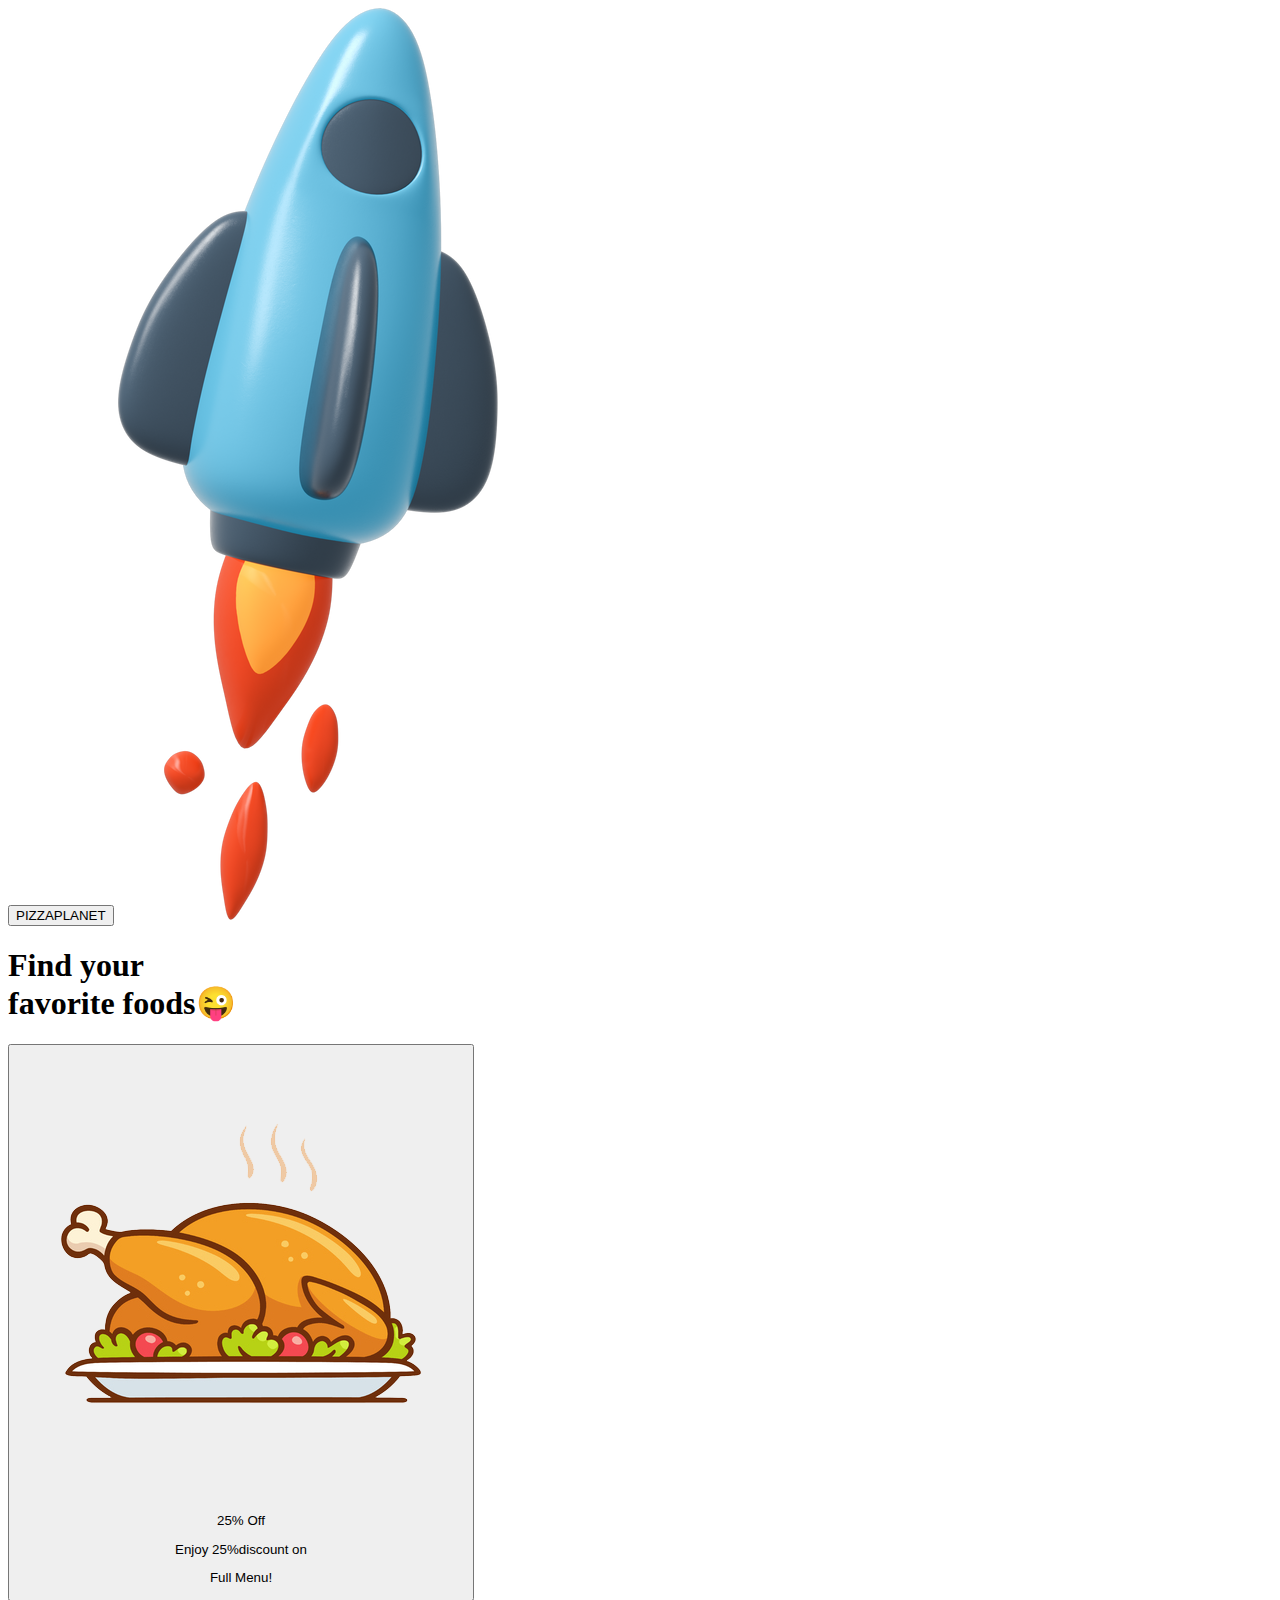
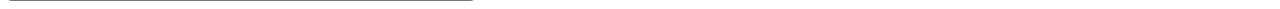
==== index.html @ 1ff9d28f "header" ====
<!DOCTYPE html>
<html lang="es">
<head>
    <meta charset="UTF-8">
    <meta http-equiv="X-UA-Compatible" content="IE=edge">
    <meta name="viewport" content="width=device-width, initial-scale=1.0">
    <title>"Pizza_Planet"</title>
    <link rel="stylesheet"href="./style.css">
    <link href="https://afeld.github.io/emoji-css/emoji.css" rel="stylesheet">
</head>
    

<body>
    <header class="header">
        
        <div class="barra">
                <button class="boto_coet">PIZZAPLANET</button>

                <img class="coet_img" src="image/coet.png"alt="coet_img">
        </div>               
        <h1 class="text_baix1"> Find your<br>favorite foods😜</h1></div>
            <button class="boto_pollastre">
               <img class="pollastre_img" src="./image/pollastre.png"alt="pollastre_img">
            <div class="texto_pollastre">
                <p class="descompte">25% Off</p>
                <p class="informacio">Enjoy 25%discount on</p>
                <p class="informacio"> Full Menu!</p>

                </div>
            </button>
    </header>


    
</body>
</html>
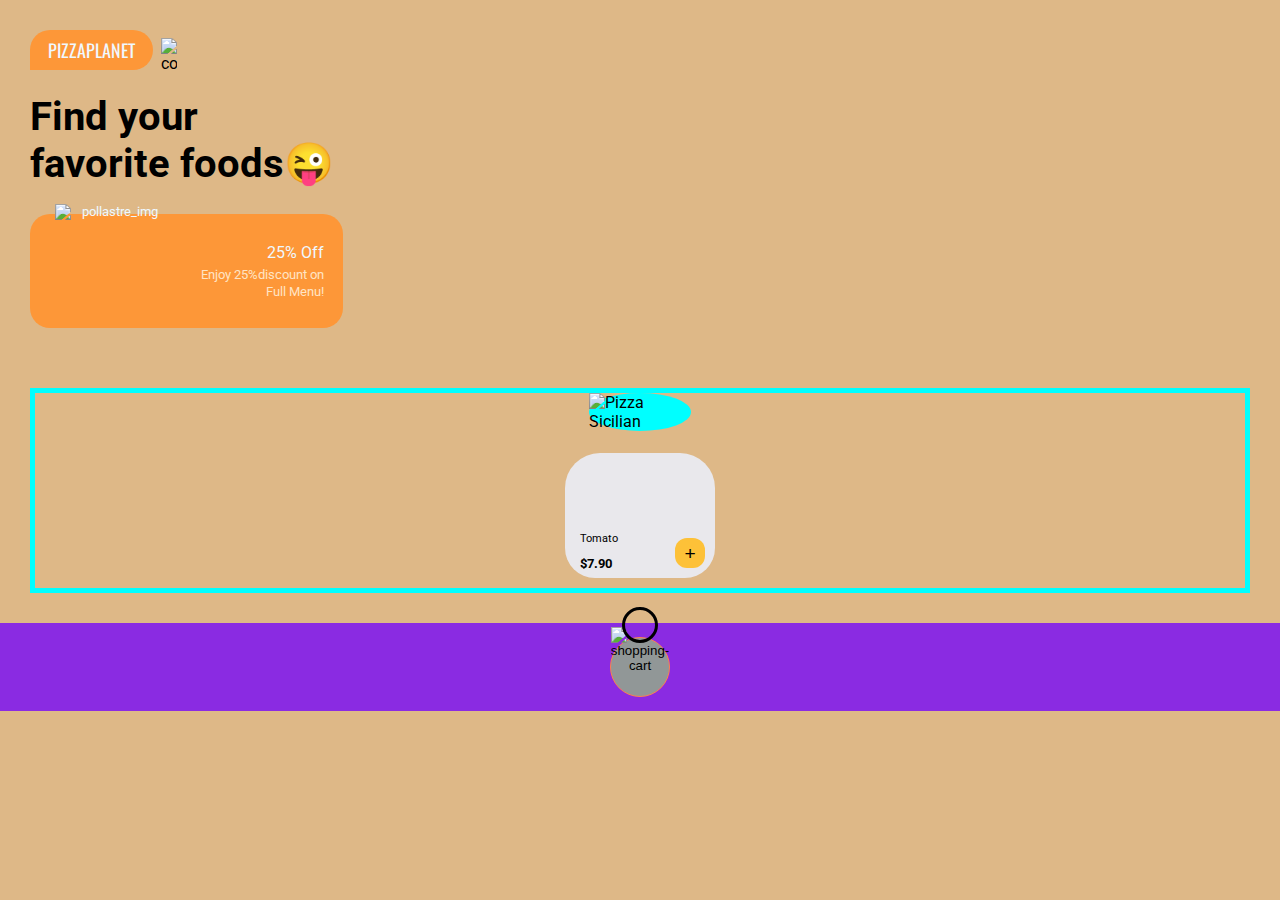
==== commit b19f2df4: "primer" ====
--- a/index.html
+++ b/index.html
@@ -1,26 +1,28 @@
+
+    
 <!DOCTYPE html>
-<html lang="es">
+<html lang="en">
 <head>
     <meta charset="UTF-8">
     <meta http-equiv="X-UA-Compatible" content="IE=edge">
     <meta name="viewport" content="width=device-width, initial-scale=1.0">
-    <title>"Pizza_Planet"</title>
-    <link rel="stylesheet"href="./style.css">
+    <title>PizzaPlanet</title>
+    <link rel="stylesheet" href="style.css">
     <link href="https://afeld.github.io/emoji-css/emoji.css" rel="stylesheet">
+
 </head>
-    
+<body>
 
-<body>
-    <header class="header">
-        
+    <header class="header">     <!-- CAPÇALERA -->
         <div class="barra">
-                <button class="boto_coet">PIZZAPLANET</button>
+            <button class="boto_coet">PIZZAPLANET</button>
 
-                <img class="coet_img" src="image/coet.png"alt="coet_img">
-        </div>               
-        <h1 class="text_baix1"> Find your<br>favorite foods😜</h1></div>
+            <img class="coet_img" src="images/coet.png"alt="coet_img">
+    </div>
+                              
+        <h1 class="text_baix1"> Find your<br>favorite foods😜</h1>
             <button class="boto_pollastre">
-               <img class="pollastre_img" src="./image/pollastre.png"alt="pollastre_img">
+               <img class="pollastre_img" src="./images/pollastre.png"alt="pollastre_img">
             <div class="texto_pollastre">
                 <p class="descompte">25% Off</p>
                 <p class="informacio">Enjoy 25%discount on</p>
@@ -30,7 +32,37 @@
             </button>
     </header>
 
+    <main class="main">         <!-- MENUS DE LES PIZZES -->
+                
+                    <!-- TIPUS DE PIZZA A ESCOLLIR -->
 
-    
+        <div class="pizza-box" id="pizza">
+            <div class="pizza-image-frame"> <!-- marc de la foto -->
+                <img class="pizza-image" src="./images/Pizza-greek.png" alt="Pizza Sicilian">
+            </div>
+            <div class="carta"> <!-- informació de la pizza -->
+                <div class="pizza-text">
+                    <h4 class="namepizza"></h4>
+                    <p class="ingredient">Tomato</p>
+                    <h3 class="price">$7.90</h3>
+                </div>
+                <button class="addbutton">+</button> <!-- per afegir a la comanda -->
+                 <!--input type="addbutton" name="mas" value="+" onclick="sumar()"-->
+            </div>
+            
+        </div>
+       
+    </main>
+
+    <footer class="footer">
+
+        <button class="buy-button">
+        <img class="shopping-button" src="./images/cart1.png" alt="shopping-cart" >    
+        </button>
+        <div class="counter"></div>
+    </footer>
+
+    <script src="./index.js"></script>
 </body>
-</html>+      
+</html>
--- a/style.css
+++ b/style.css
@@ -0,0 +1,238 @@
+
+@import url('https://fonts.googleapis.com/css2?family=Oswald:wght@500&family=Roboto:wght@100;300;400;500;700;900&display=swap');
+
+
+body{
+    background-color: #FFF9F9;
+    font-family: 'Oswald', sans-serif;
+    font-family: 'Roboto', sans-serif;
+    margin: 0px;
+    display: flex;
+    flex-direction: column;
+    justify-content: center;
+}
+
+/* HEADER */
+
+.header {
+    margin: 30px;
+    display: flex;
+    flex-direction:column;
+    justify-content: flex-start;
+    }
+    
+.barra{
+    display:flex;
+    flex-direction: row;
+    justify-content: flex-start;
+    position: relative;
+    }
+    
+.boto_coet {
+    font-family: 'Oswald', sans-serif;
+    background-color:#FD9738;
+    color: aliceblue;
+    border-radius: 5vw;
+    border-bottom-left-radius:0%;
+    height: 40px;
+    width: 123px;
+    font-size: large;
+    border:none;
+    }
+    
+.coet_img {
+    display:flex;
+    justify-content: space-around;      
+    height: 2em;
+    width: 1em;
+    margin: 0.5em;
+    }
+    
+.text_baix1 {
+    margin-top: 15px;
+    font-family: 'Roboto', sans-serif;
+    font-size: 2.5em;
+    color:black;
+    display: flex;
+    flex-direction: column;
+    }
+    
+.boto_pollastre {
+    display:flex;
+    flex-direction: row;
+    align-items: center;
+    justify-content:space-around;   
+    font-family: 'Roboto', sans-serif;
+    background-color:#FD9738;
+    color: aliceblue;
+    border-radius: 5vw;
+    border-bottom-left-radius:0%;
+    height: 114px;
+    width: 313px;
+    border-radius: 1.5em;
+    border:none;
+    } 
+        
+.pollastre_img {
+    height: 134px;
+    width: 114px;
+    margin: 0.5em;
+    }
+    
+.texto_pollastre {
+    flex-direction: column;
+    display:flex;
+    align-items: flex-end;
+    }
+    
+.descompte {
+    font-size:medium;
+    margin: 0% 0% 2% 0%;
+    }
+    
+.informacio {
+    font-size: small;
+    color: bisque;
+    margin:2% 0% 0% 0%;
+    }
+
+
+/* COS PRINCIPAL */
+
+.main{   /* box central */
+    margin: 30px;
+    display: flex;
+    flex-wrap: wrap;
+    justify-content: space-around;
+        /* box joker */ border: 5px solid cyan; 
+}
+
+.pizza-box{
+    width: 150px;
+    padding: 10px;
+    display: flex;
+    flex-direction: column;
+    align-items: center;
+    position: relative;
+    margin-top: 50px;
+}
+
+.pizza-image-frame{
+    display: flex;
+    justify-content: center;
+    align-items: center;
+    width: 60%;
+    border-radius: 50%;
+    background-color: aqua ;
+    position: absolute;
+    object-fit: cover;
+    object-position: center;
+    top: -50px;
+    z-index: 1;
+}
+
+.pizza-image{
+    width: 100%;
+    object-fit: contain; 
+}
+
+.carta{
+    background: #E9E8EC;
+    border-radius: 35px 35px 30px 30px;
+    width: 150px;
+    height: 125px;
+    position: relative;
+    display: flex;
+    align-items: flex-end;
+}
+
+.pizza-text{
+    display: flex;
+    flex-direction: column;
+    justify-content: left;
+    align-content: center;
+    padding-left: 10%;
+    text-align: justify;
+    line-height: 5%;
+    font-size: 70%;
+}
+
+.nompizza{
+    font-family: 'roboto';
+    font-weight: 900;
+    font-size: larger;
+}
+
+.addbutton{
+    width: 30px;
+    height: 30px;
+    font-size: larger;
+    color: black;
+    text-decoration: none;
+    text-align: center;
+    line-height: 1.6em;
+    background: #FDC138;
+    border: none;
+    border-radius: 12px;
+    position: absolute;
+    bottom:10px;
+    right: 10px;
+}
+
+
+
+.footer{
+    
+    height: 88px;
+    background-color: blueviolet;
+    position: relative;
+    display: flex;
+    justify-content: center;
+    align-items: center;
+       
+}
+.buy-button{
+    width: 60px;
+    height: 60px;
+    background-color: rgb(145, 151, 151);
+    border-radius: 50ch;
+    border: 1px solid coral;
+    display: flex;
+    justify-content: center;
+    align-items: center;
+   
+}
+
+.shopping-button{
+    width: 80px;
+    height: 80px;
+
+               
+}
+.counter{
+    width: 30px;
+    height: 30px;
+    position: absolute;
+    top: -1em;
+    border-radius: 50%;
+    background-color: transparent;
+    border: solid 3px black;
+    overflow:hidden;
+}
+@media screen and (min-width: 480px){
+    body{
+        background-color: antiquewhite;
+    }
+}
+
+@media screen and (min-width: 767px){
+    body{
+        background-color: bisque;
+    }
+}
+
+@media screen and (min-width: 950px){
+    body{
+        background-color: burlywood;
+    }
+}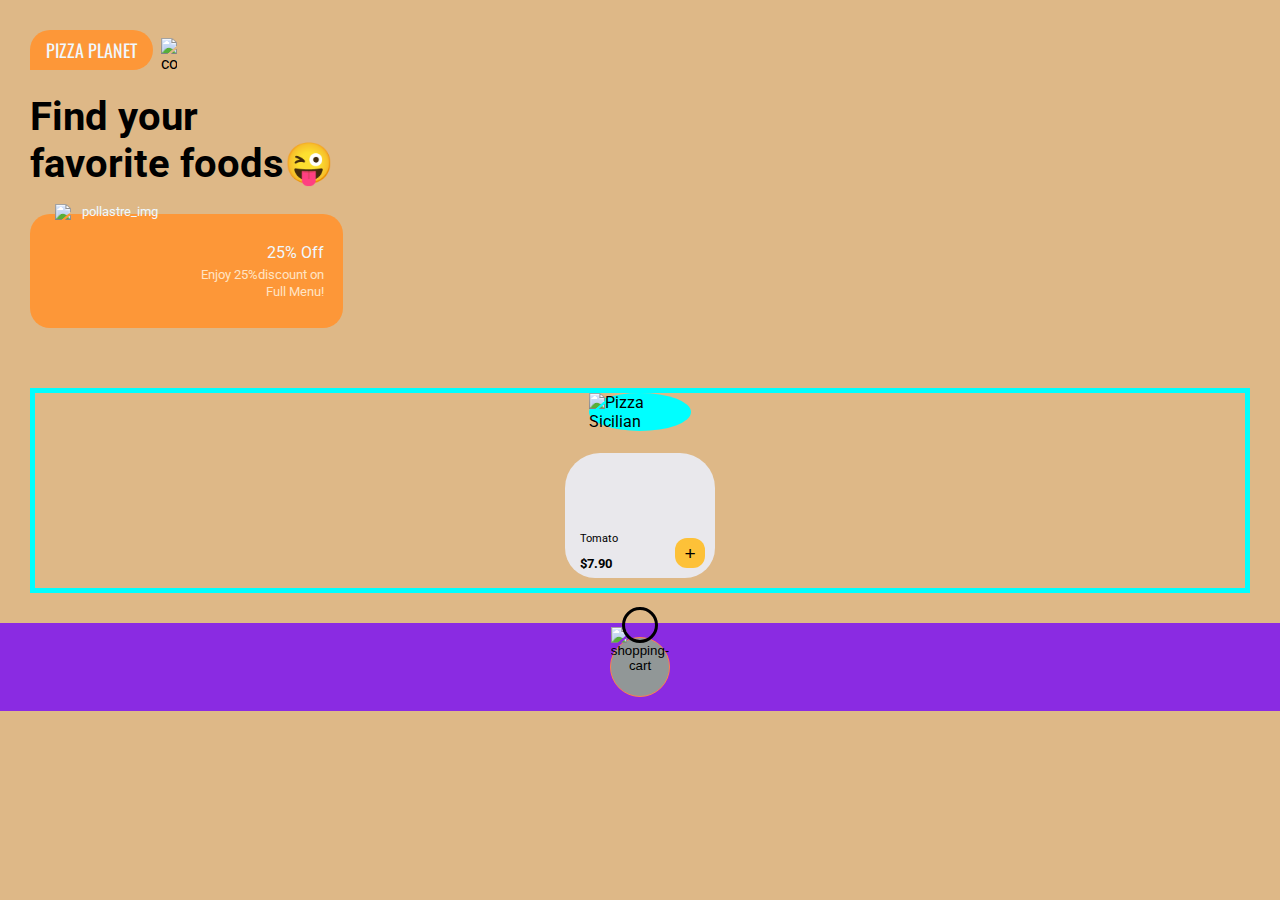
==== commit bdb02dfd: "proposta1" ====
--- a/index.html
+++ b/index.html
@@ -15,21 +15,20 @@
 
     <header class="header">     <!-- CAPÇALERA -->
         <div class="barra">
-            <button class="boto_coet">PIZZAPLANET</button>
-
+            <button class="boto_coet">PIZZA PLANET</button>
             <img class="coet_img" src="images/coet.png"alt="coet_img">
-    </div>
+        </div>
                               
         <h1 class="text_baix1"> Find your<br>favorite foods😜</h1>
-            <button class="boto_pollastre">
-               <img class="pollastre_img" src="./images/pollastre.png"alt="pollastre_img">
+        
+        <button class="boto_pollastre">
+            <img class="pollastre_img" src="./images/pollastre.png"alt="pollastre_img">
             <div class="texto_pollastre">
                 <p class="descompte">25% Off</p>
                 <p class="informacio">Enjoy 25%discount on</p>
                 <p class="informacio"> Full Menu!</p>
-
-                </div>
-            </button>
+            </div>
+        </button>
     </header>
 
     <main class="main">         <!-- MENUS DE LES PIZZES -->
@@ -47,14 +46,13 @@
                     <h3 class="price">$7.90</h3>
                 </div>
                 <button class="addbutton">+</button> <!-- per afegir a la comanda -->
-                 <!--input type="addbutton" name="mas" value="+" onclick="sumar()"-->
             </div>
             
         </div>
        
     </main>
 
-    <footer class="footer">
+    <footer class="footer">      <!-- PEU PER COMPRAR -->
 
         <button class="buy-button">
         <img class="shopping-button" src="./images/cart1.png" alt="shopping-cart" >    
--- a/style.css
+++ b/style.css
@@ -179,18 +179,17 @@
     right: 10px;
 }
 
-
+/* PEU DE PÀGINA */
 
 .footer{
-    
     height: 88px;
     background-color: blueviolet;
     position: relative;
     display: flex;
     justify-content: center;
-    align-items: center;
-       
-}
+    align-items: center;    
+}
+
 .buy-button{
     width: 60px;
     height: 60px;
@@ -199,16 +198,14 @@
     border: 1px solid coral;
     display: flex;
     justify-content: center;
-    align-items: center;
-   
+    align-items: center;   
 }
 
 .shopping-button{
     width: 80px;
-    height: 80px;
-
-               
-}
+    height: 80px;               
+}
+
 .counter{
     width: 30px;
     height: 30px;
@@ -219,6 +216,7 @@
     border: solid 3px black;
     overflow:hidden;
 }
+
 @media screen and (min-width: 480px){
     body{
         background-color: antiquewhite;
